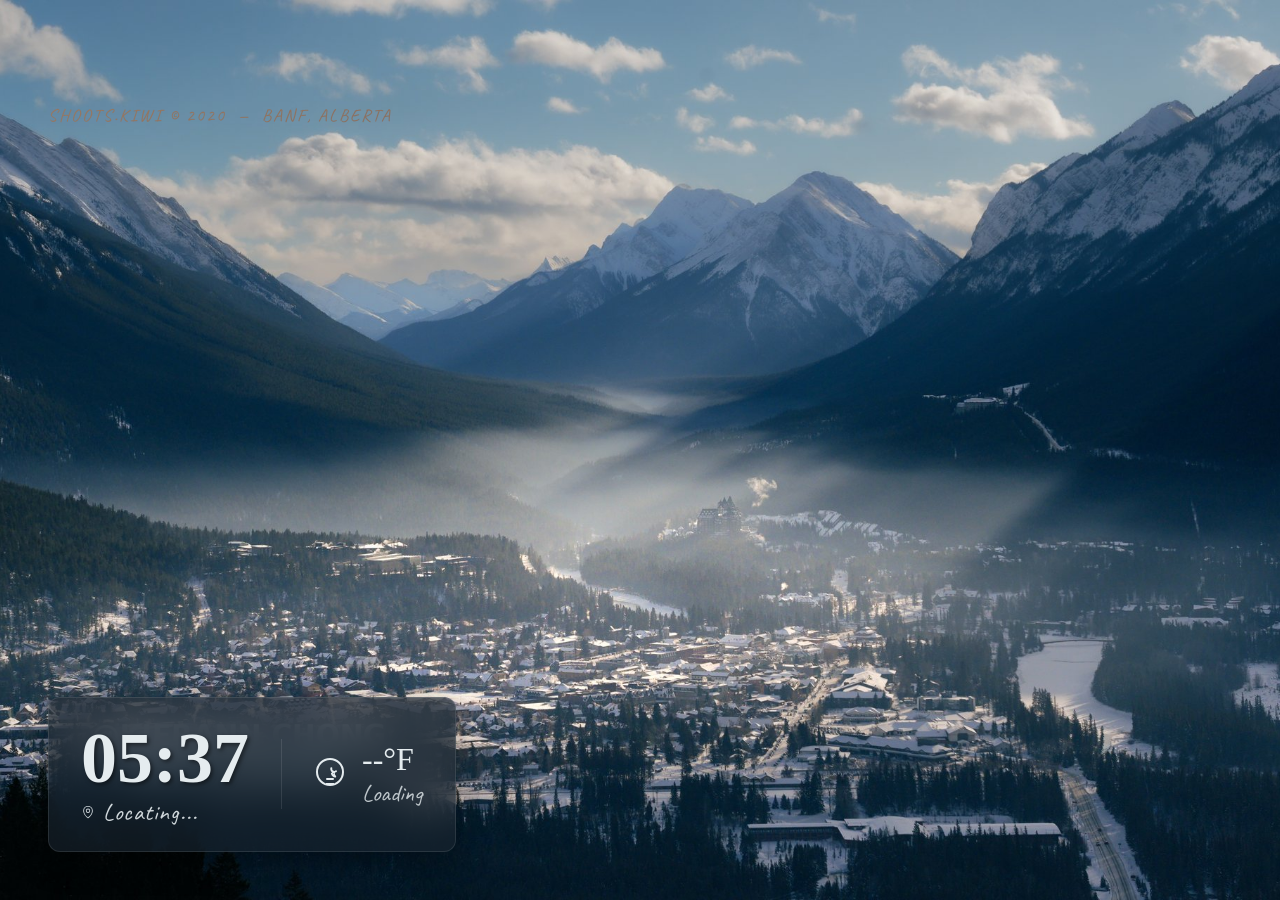
==== index.html @ d4364511 "First release!" ====
<!DOCTYPE html>
<html lang="en">

<head>
    <meta charset="UTF-8">
    <meta name="viewport" content="width=device-width, initial-scale=1.0">
    <title>Ethereal Lens - Photography Portfolio</title>
    <meta name="description" content="Showcase of stunning photography with a rotating gallery.">
    <link rel="preconnect" href="https://fonts.googleapis.com">
    <link rel="preconnect" href="https://fonts.gstatic.com" crossorigin>
    <link href="https://fonts.googleapis.com/css2?family=Caveat:wght@400;600;700&family=Permanent+Marker&display=swap"
        rel="stylesheet">
    <link rel="stylesheet" href="style.css">
</head>

<body>
    <div id="bg-container">
        <!-- Background images injected via JS -->
    </div>

    <nav id="navbar" class="hidden">
        <div class="logo">Shoots.kiwi</div>
        <div class="nav-links">
            <a href="#">Gallery</a>
            <a href="#">About</a>
            <a href="#">Contact/Prints</a>
        </div>
        <div class="nav-icons">
            <svg id="bag-icon" xmlns="http://www.w3.org/2000/svg" width="24" height="24" fill="none"
                stroke="currentColor" stroke-width="2" stroke-linecap="round" stroke-linejoin="round">
                <path d="M6 2L3 6v14a2 2 0 0 0 2 2h14a2 2 0 0 0 2-2V6l-3-4z"></path>
                <line x1="3" y1="6" x2="21" y2="6"></line>
                <path d="M16 10a4 4 0 0 1-8 0"></path>
            </svg>
        </div>
    </nav>

    <div id="widget">
        <div class="time-container">
            <h1 id="clock">--:--</h1>
            <p id="location-text">
                <svg id="pin-icon" xmlns="http://www.w3.org/2000/svg" width="14" height="14" fill="currentColor"
                    viewBox="0 0 256 256">
                    <path
                        d="M128,64a40,40,0,1,0,40,40A40,40,0,0,0,128,64Zm0,64a24,24,0,1,1,24-24A24,24,0,0,1,128,128Zm0-112a88.1,88.1,0,0,0-88,88c0,31.4,14.51,64.41,42.29,96.25,23.36,26.78,41.44,39.63,42.1,40.09a8,8,0,0,0,9.22,0c.66-.46,18.74-13.31,42.1-40.09C203.49,168.41,216,135.4,216,104A88.1,88.1,0,0,0,128,16Zm0,210.63c-16.22-12.72-72-59.51-72-122.63a72,72,0,0,1,144,0C200,167.14,144.22,213.91,128,226.63Z">
                    </path>
                </svg>
                <span id="loc-name">Locating...</span>
            </p>
        </div>
        <div class="divider"></div>
        <div class="weather-container">
            <svg id="weather-icon" xmlns="http://www.w3.org/2000/svg" width="32" height="32" fill="currentColor"
                viewBox="0 0 256 256">
                <path
                    d="M160,208a8,8,0,0,1-8,8H104a8,8,0,0,1,0-16h48A8,8,0,0,1,160,208Zm-8-48H104a8,8,0,0,0,0,16h48a8,8,0,0,0,0-16Zm21.6-47c-5.26,3.06-8,9.75-6.84,15.65.65,3.31,2.5,9,8,13.88a8,8,0,0,1-5.32,14C154.55,156.45,142.3,144,136,128a8,8,0,0,1,14.8-6.09,24,24,0,0,0,5.85,7.91,4,4,0,0,0-4-6.84c-13.43-8-27-28-21.73-44a8,8,0,1,1,15.2,5.1c-1.39,4.2.14,10.62,5.74,15.68A27.24,27.24,0,0,0,168,103,8,8,0,1,1,173.6,113ZM240,112A112,112,0,1,1,128,0,112.13,112.13,0,0,1,240,112Zm-16,0a96,96,0,1,0-96,96A96.11,96.11,0,0,0,224,112Z">
                </path>
            </svg>
            <div class="weather-info">
                <span id="weather-temp">--°F</span>
                <span id="weather-desc">Loading</span>
            </div>
        </div>
    </div>

    <div id="photo-info">SLEEPY WINTER SERIES &copy; 2024</div>



    <script src="script.js"></script>
</body>

</html>
---- style.css ----
:root {
    --bg-color: #0b1115;
    --text-color: #e5ecef;
    --nav-bg: rgba(20, 25, 30, 0.7);
    --widget-bg: rgba(25, 35, 45, 0.6);
    --border-color: rgba(255, 255, 255, 0.1);
}

* {
    margin: 0;
    padding: 0;
    box-sizing: border-box;
}

body {
    background-color: var(--bg-color);
    color: var(--text-color);
    font-family: 'Caveat', cursive;
    overflow: hidden;
    font-size: 1.5rem;
}

/* Background image system */
#bg-container {
    position: absolute;
    top: 0;
    left: 0;
    width: 100vw;
    height: 100vh;
    z-index: -1;
    background: #000;
}

.bg-image {
    position: absolute;
    top: 0;
    left: 0;
    width: 100%;
    height: 100%;
    object-fit: cover;
    opacity: 0;
    transition: opacity 2s ease-in-out;
    pointer-events: none;
    z-index: -2;
}

.bg-image.active {
    opacity: 1;
    pointer-events: auto;
    z-index: -1;
}

/* Nav Bar */
#navbar {
    display: flex;
    justify-content: space-between;
    align-items: center;
    padding: 1.5rem 3rem;
    background: var(--nav-bg);
    backdrop-filter: blur(12px);
    -webkit-backdrop-filter: blur(12px);
    border-bottom: 1px solid var(--border-color);
    position: fixed;
    top: 0;
    left: 0;
    width: 100%;
    z-index: 100;
    transition: transform 0.4s ease-out, opacity 0.4s ease-out;
}

#navbar.hidden {
    transform: translateY(-100%);
    opacity: 0;
}

.logo {
    font-family: 'Permanent Marker', cursive;
    font-size: 2.2rem;
    letter-spacing: 2px;
}

.nav-links {
    display: flex;
    gap: 2rem;
}

.nav-links a {
    color: var(--text-color);
    text-decoration: none;
    font-size: 1.8rem;
    letter-spacing: 1.5px;
    transition: color 0.3s;
}

.nav-links a:hover {
    color: #ffffff;
    text-shadow: 0 0 10px rgba(255,255,255,0.5);
}

/* Widget */
#widget {
    position: absolute;
    display: flex;
    align-items: center;
    background: var(--widget-bg);
    backdrop-filter: blur(20px);
    -webkit-backdrop-filter: blur(20px);
    border-radius: 12px;
    padding: 1.5rem 2rem;
    border: 1px solid var(--border-color);
    box-shadow: 0 8px 32px rgba(0, 0, 0, 0.4);
    z-index: 50;
    transition: transform 0.3s, box-shadow 0.3s;
}

#widget:hover {
    transform: translateY(-5px);
    box-shadow: 0 12px 40px rgba(0, 0, 0, 0.6);
}

.time-container {
    display: flex;
    flex-direction: column;
}

#clock {
    font-family: 'Permanent Marker', cursive;
    font-size: 4.5rem;
    line-height: 1;
    margin-bottom: 0.2rem;
    text-shadow: 2px 2px 4px rgba(0,0,0,0.5);
}

#location-text {
    display: flex;
    align-items: center;
    gap: 0.5rem;
    font-size: 1.5rem;
    opacity: 0.9;
    letter-spacing: 1px;
}

.divider {
    width: 1px;
    height: 70px;
    background-color: var(--border-color);
    margin: 0 2rem;
}

.weather-container {
    display: flex;
    align-items: center;
    gap: 1rem;
}

.weather-info {
    display: flex;
    flex-direction: column;
}

#weather-temp {
    font-family: 'Permanent Marker', cursive;
    font-size: 2rem;
}

#weather-desc {
    font-size: 1.5rem;
    opacity: 0.8;
}

/* Photo Info */
#photo-info {
    position: absolute;
    top: 6.5rem;
    left: 3rem;
    letter-spacing: 2px;
    font-size: 1.1rem;
    opacity: 0.9;
    white-space: nowrap;
    z-index: 50;
    color: #ffffff;
    mix-blend-mode: difference;
    transition: transform 0.4s ease-out;
}

#photo-info.nav-hidden {
    transform: translateY(-3.5rem);
}



/* Dynamic Positioning Classes for Widget */
.corner-bottom-left { bottom: 3rem; left: 3rem; top: auto; right: auto; }
.corner-bottom-right { bottom: 3rem; right: 3rem; top: auto; left: auto; }
.corner-top-left { top: 6.5rem; left: 3rem; bottom: auto; right: auto; margin-top: 5rem; }
.corner-top-right { top: 6.5rem; right: 3rem; bottom: auto; left: auto; margin-top: 5rem; }
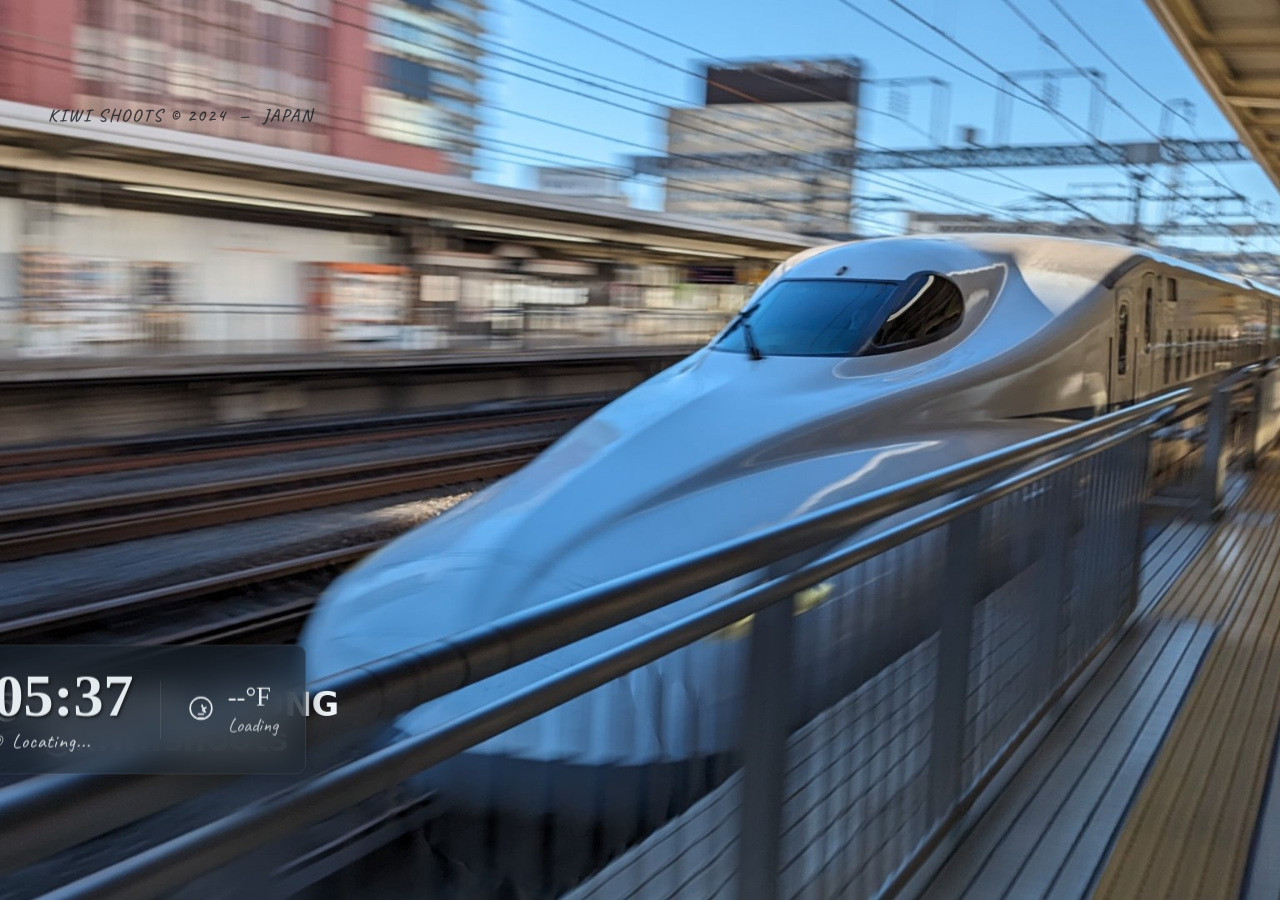
==== commit 1f7233e6: "added gallery view" ====
--- a/index.html
+++ b/index.html
@@ -19,9 +19,9 @@
     </div>
 
     <nav id="navbar" class="hidden">
-        <div class="logo">Shoots.kiwi</div>
+        <div class="logo">Kiwi shoots</div>
         <div class="nav-links">
-            <a href="#">Gallery</a>
+            <a href="gallery.html">Gallery</a>
             <a href="#">About</a>
             <a href="#">Contact/Prints</a>
         </div>
--- a/style.css
+++ b/style.css
@@ -4,6 +4,9 @@
     --nav-bg: rgba(20, 25, 30, 0.7);
     --widget-bg: rgba(25, 35, 45, 0.6);
     --border-color: rgba(255, 255, 255, 0.1);
+    --widget-margin-x: 0px;
+    --widget-margin-y: 0px;
+    --widget-scale: 1;
 }
 
 * {
@@ -98,7 +101,7 @@
 }
 
 /* Widget */
-#widget {
+#widget, .ghost-widget {
     position: absolute;
     display: flex;
     align-items: center;
@@ -110,11 +113,28 @@
     border: 1px solid var(--border-color);
     box-shadow: 0 8px 32px rgba(0, 0, 0, 0.4);
     z-index: 50;
-    transition: transform 0.3s, box-shadow 0.3s;
+    transition: transform 0.3s cubic-bezier(0.2, 0, 0.2, 1), box-shadow 0.3s;
+    transform: scale(var(--widget-scale));
+    opacity: 1;
+}
+
+.ghost-widget {
+    transition: opacity 2s ease-in-out;
+    pointer-events: none;
+    z-index: 49;
+}
+
+#widget.anim-fade-in {
+    animation: widgetFadeIn 2s ease-in-out;
+}
+
+@keyframes widgetFadeIn {
+    0% { opacity: 0; }
+    100% { opacity: 1; }
 }
 
 #widget:hover {
-    transform: translateY(-5px);
+    transform: scale(var(--widget-scale)) translateY(-5px);
     box-shadow: 0 12px 40px rgba(0, 0, 0, 0.6);
 }
 
@@ -175,12 +195,10 @@
     left: 3rem;
     letter-spacing: 2px;
     font-size: 1.1rem;
-    opacity: 0.9;
+    font-weight: 600;
     white-space: nowrap;
     z-index: 50;
-    color: #ffffff;
-    mix-blend-mode: difference;
-    transition: transform 0.4s ease-out;
+    transition: transform 0.4s ease-out, color 0.8s ease-in-out;
 }
 
 #photo-info.nav-hidden {
@@ -190,8 +208,8 @@
 
 
 /* Dynamic Positioning Classes for Widget */
-.corner-bottom-left { bottom: 3rem; left: 3rem; top: auto; right: auto; }
-.corner-bottom-right { bottom: 3rem; right: 3rem; top: auto; left: auto; }
-.corner-top-left { top: 6.5rem; left: 3rem; bottom: auto; right: auto; margin-top: 5rem; }
-.corner-top-right { top: 6.5rem; right: 3rem; bottom: auto; left: auto; margin-top: 5rem; }
-
+.corner-bottom-left { bottom: calc(var(--widget-margin-y) - 1.5rem); left: calc(var(--widget-margin-x) - 1.5rem); top: auto; right: auto; }
+.corner-bottom-right { bottom: calc(var(--widget-margin-y) - 1.5rem); right: calc(var(--widget-margin-x) - 1.5rem); top: auto; left: auto; }
+.corner-top-left { top: calc(var(--widget-margin-y) - 1.5rem); left: calc(var(--widget-margin-x) - 1.5rem); bottom: auto; right: auto; margin-top: 5rem; }
+.corner-top-right { top: calc(var(--widget-margin-y) - 1.5rem); right: calc(var(--widget-margin-x) - 1.5rem); bottom: auto; left: auto; margin-top: 5rem; }
+
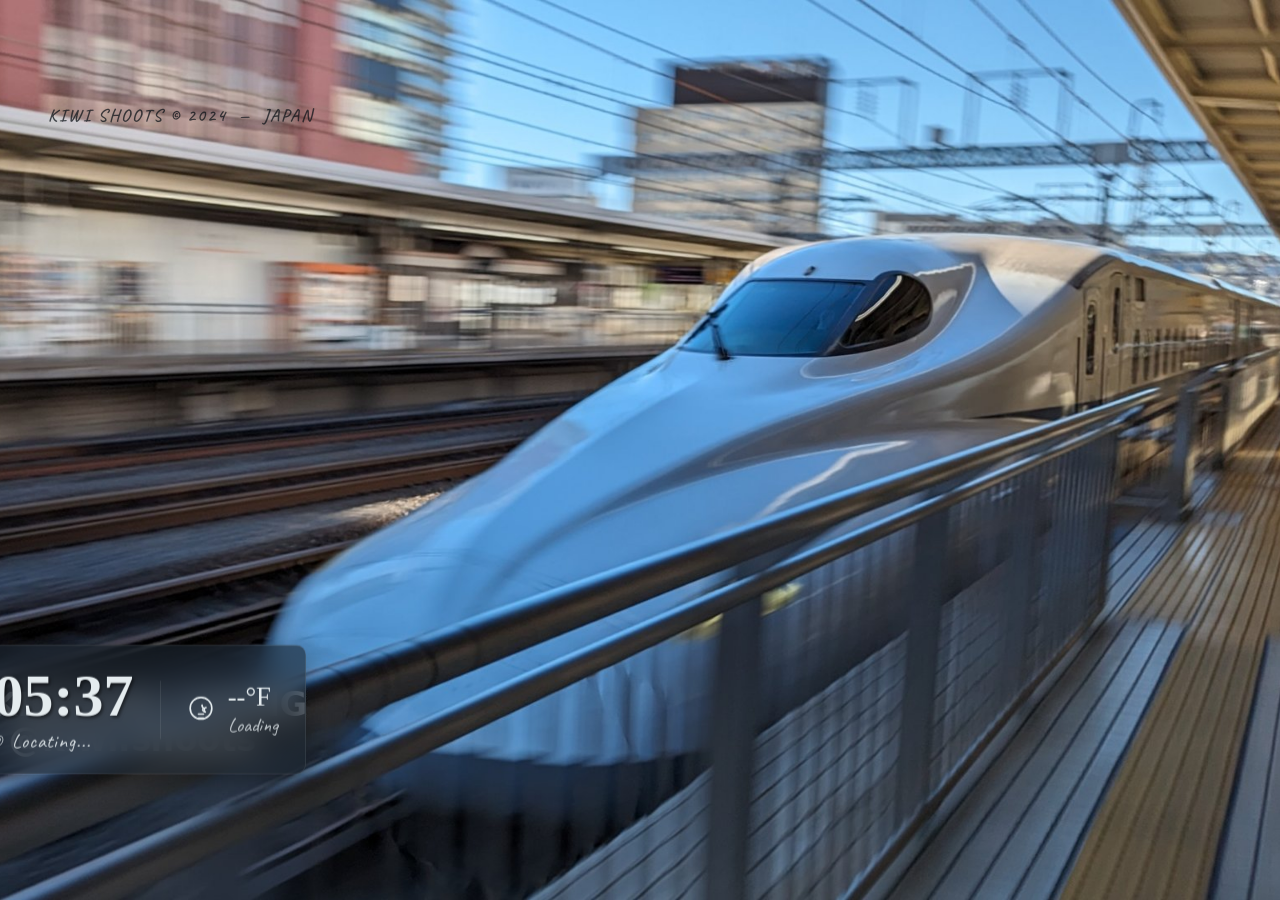
==== commit fa94ecc7: "added contact page" ====
--- a/index.html
+++ b/index.html
@@ -4,7 +4,7 @@
 <head>
     <meta charset="UTF-8">
     <meta name="viewport" content="width=device-width, initial-scale=1.0">
-    <title>Ethereal Lens - Photography Portfolio</title>
+    <title>Kiwi Shoots - Photography Portfolio</title>
     <meta name="description" content="Showcase of stunning photography with a rotating gallery.">
     <link rel="preconnect" href="https://fonts.googleapis.com">
     <link rel="preconnect" href="https://fonts.gstatic.com" crossorigin>
@@ -21,17 +21,12 @@
     <nav id="navbar" class="hidden">
         <div class="logo">Kiwi shoots</div>
         <div class="nav-links">
+            <a href="index.html" class="active">Home</a>
             <a href="gallery.html">Gallery</a>
-            <a href="#">About</a>
-            <a href="#">Contact/Prints</a>
+            <a href="contact.html">Contact/Prints</a>
         </div>
         <div class="nav-icons">
-            <svg id="bag-icon" xmlns="http://www.w3.org/2000/svg" width="24" height="24" fill="none"
-                stroke="currentColor" stroke-width="2" stroke-linecap="round" stroke-linejoin="round">
-                <path d="M6 2L3 6v14a2 2 0 0 0 2 2h14a2 2 0 0 0 2-2V6l-3-4z"></path>
-                <line x1="3" y1="6" x2="21" y2="6"></line>
-                <path d="M16 10a4 4 0 0 1-8 0"></path>
-            </svg>
+            <!-- Shopping bag removed -->
         </div>
     </nav>
 
